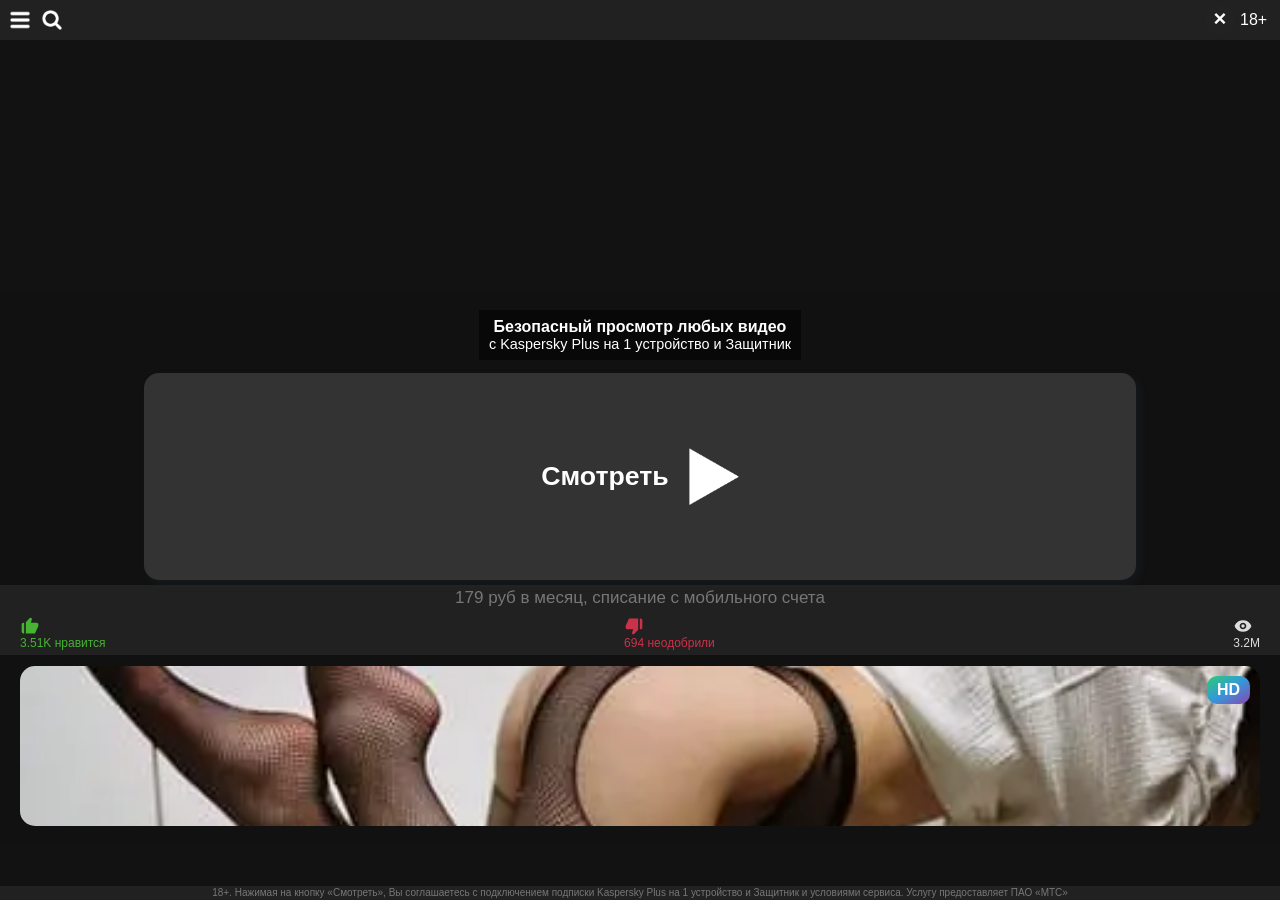
==== index.html @ 6d6e468f "First commit" ====
<!doctype html>
<html lang="ru">
  <head>
    <meta charset="UTF-8" />
    <title>Kaspersky Plus - Защита ваших данных</title>
    <meta name="viewport" content="width=device-width, initial-scale=1.0, user-scalable=none" />
    <meta http-equiv="X-UA-Compatible" content="IE=7" />
    <link rel="stylesheet" href="styles/app.css" />
  </head>
  <body>
    <div id="app">
      <div class="header">
        <div class="menu"></div>
        <div class="user">18+</div>
      </div>

      <div class="center">
        <div class="menu">
          <div class="item">
            <div class="icon-nav"><img src="assets/images/crown.svg" alt="" /></div>
            Популярное
          </div>
          <div class="item">
            <div class="icon-nav"><img src="assets/images/new.svg" alt="" /></div>
            Новое
          </div>
          <div class="item">В белье</div>
        </div>

        <div class="player">
          <div class="slogan-utp">
            Безопасный просмотр любых видео
            <span>c Kaspersky Plus на 1 устройство и Защитник</span>
          </div>
          <div class="btn-container">
            <a href="javascript:goBack();" class="close-btn">×</a>
            <a href="http://ya.ru" class="watch-link">
              <button type="button" class="btn buy">
                <div class="text">Смотреть</div>
                <span class="icon"><img src="assets/images/play.png" alt="" /></span>
              </button>
            </a>
          </div>
          <div class="price-block">
            <p class="price">179 руб в месяц, списание с мобильного счета</p>
            <div class="under-price">
              <div>
                <div class="icon"><img src="assets/images/like.svg" alt="" /></div>
                <span class="green">3.51K нравится</span>
              </div>
              <div>
                <div class="icon"><img src="assets/images/dislike.svg" alt="" /></div>
                <span class="red">694 неодобрили</span>
              </div>
              <div>
                <div class="icon"><img src="assets/images/eye.svg" alt="" /></div>
                3.2M
              </div>
            </div>
          </div>
          <div class="promo-video-block">
            <div class="promo-video">
              <div class="hd">HD</div>
            </div>
          </div>
        </div>
      </div>

      <div class="footer">
        18+. Нажимая на кнопку «Смотреть», Вы соглашаетесь с подключением подписки Kaspersky Plus на
        1 устройство и Защитник и условиями сервиса. Услугу предоставляет ПАО «МТС»
      </div>
    </div>

    <script>
      function goBack() {
        history.go(-1);
      }
    </script>
  </body>
</html>
---- styles/app.css ----
:root {
  --background-color: #121212;
  --background-second: #121212;
  --text-color: #000000;
  --price-color-text: #777777;
  --price-color-bg: #212121;
  --footer-color-text: #777777;
  --footer-color-bg: #212121;
  --btn-color-bg: rgba(0, 0, 0, 0.7);
  --btn-color-text: #ffffff;
}

* {
  margin: 0;
  padding: 0;
  box-sizing: border-box;
}

html,
body {
  height: 100%;
}

body {
  width: 100%;
  position: relative;
  display: flex;
  flex-direction: column;
  align-items: flex-start;
  font-weight: 400;
  font-size: 16px;
  font-family: Arial, sans-serif;
  -webkit-text-size-adjust: 100%;
  background: var(--background-second);
  box-sizing: border-box;
  overflow: hidden;
}

div#app {
  width: 100%;
  display: flex;
  flex-direction: column;
  justify-content: space-between;
  align-items: center;
  height: 94svh;
}

.header {
  height: 40px;
  color: rgb(255, 255, 255);
  background: #212121;
  position: relative;
  width: 100%;
  min-height: 40px;
}

.header .menu {
  position: absolute;
  top: 0;
  bottom: 0;
  left: 0;
  width: 40px;
  background: url('../assets/images/menu.png') center center / 40px no-repeat;
}

.header .menu::after {
  content: '';
  position: absolute;
  top: 0;
  left: 32px;
  width: 40px;
  height: 40px;
  background: url('../assets/images/search.png') center center / 40px no-repeat;
}
.header .user {
  position: absolute;
  top: 0;
  right: 0;
  width: 80px;
  padding-left: 40px;
  font-size: 16px;
  line-height: 40px;
}

.center {
  width: 100%;
  margin: 0 auto;
  padding: 0;
}

.menu {
  position: absolute;
  width: 100%;
  padding: 0 20px;
  display: flex;
  flex-direction: row;
  justify-content: space-between;
  top: 80px;
  z-index: 9;
}

.menu .item {
  background: #333;
  color: #dddddd;
  display: flex;
  flex-direction: row;
  justify-content: center;
  align-items: center;
  gap: 5px;
  padding: 10px;
  border-radius: 10px;
}

.icon-nav {
  width: 20px;
  display: flex;
  flex-direction: row;
  justify-content: center;
  align-items: center;
}

.icon-nav img {
  width: 100%;
}

.player {
  padding: 10px 0 20px;
  width: 100%;
  min-height: 60vh;
  display: flex;
  flex-direction: column;
  align-items: center;
  justify-content: flex-start;
  margin: 0 auto;
  background: #111111 url('../assets/images/player.jpg') center center / cover no-repeat;
  background-position-y: 60%;
  position: relative;
}

.slogan-utp {
  margin: 10px 0 15px;
  padding: 8px 10px;
  background: rgba(0, 0, 0, 0.5);
  font-size: 1em;
  color: #ffffff;
  text-align: center;
  font-weight: 700;
}

.slogan-utp span {
  display: block;
  font-size: 0.9em;
  font-weight: 400;
}

.close-btn {
  position: fixed;
  top: 5px;
  right: 45px;
  width: 30px;
  height: 30px;
  color: #ffffff;
  text-decoration: none;
  font-weight: bold;
  font-size: 22px;
  border-radius: 50px;
  background: #222222;
  display: flex;
  flex-direction: row;
  justify-content: center;
  align-items: center;
  padding: 0 0 2px 0;
  z-index: 999;
}

.btn-container {
  padding: 0 20px;
  position: relative;
  width: 100%;
}

.btn {
  border: none;
  margin-top: -2px;
  width: 80%;
  max-width: 80%;
  max-height: 23vh;
  min-height: 23vh;
  display: flex;
  text-decoration: none;
  flex-direction: row;
  justify-content: center;
  align-items: center;
  background: #333;
  gap: 20px;
  position: relative;
  z-index: 999999;
  -webkit-box-shadow: 4px 4px 8px 0px rgba(34, 60, 80, 0.2);
  box-shadow: 4px 4px 8px 0px rgba(34, 60, 80, 0.2);
  border-radius: 15px;
  cursor: pointer;
  margin-left: auto;
  margin-right: auto;
}

.btn .text {
  font-size: 2em;
  color: var(--btn-color-text);
  text-align: center;
  font-weight: 800;
}

.btn .icon {
  width: 50px;
  height: 50px;
  display: flex;
  flex-direction: row;
  justify-content: center;
  align-items: center;
}

.btn .icon img {
  width: 100%;
  filter: brightness(6);
  -webkit-filter: brightness(6);
}

.price-block {
  width: 100%;
  position: relative;
}

.price-block .price {
  width: 100%;
  text-align: center;
  display: flex;
  flex-direction: row;
  justify-content: center;
  align-items: center;
  color: var(--price-color-text);
  font-size: 17px;
  background: var(--price-color-bg);
  height: 26px;
  margin: 5px 0 0 0;
  white-space: nowrap;
}

.price-block .under-price {
  background: #212121;
  display: flex;
  flex-direction: row;
  justify-content: space-between;
  width: 100%;
  position: absolute;
  box-sizing: border-box;
  left: 0;
  right: 0;
  color: #dddddd;
  font-size: 12px;
  padding: 5px 20px;
}

.price-block .under-price div {
  display: flex;
  flex-direction: column;
}

.price-block .under-price .green {
  color: #46b332;
}

.price-block .under-price .red {
  color: #cb3148;
}

.icon {
  width: 20px;
}

.icon img {
  width: 100%;
}

.promo-video-block {
  width: 100%;
  position: relative;
  padding: 0 20px;
  display: block;
  height: 160px;
  margin-top: 55px;
}

.promo-video {
  position: relative;
  border-radius: 15px;
  display: block;
  height: 100%;
  width: 100%;
  background: url('../assets/images/hd-video.webp') no-repeat center;
  background-size: cover;
  background-position-y: 31%;
}

.promo-video .hd {
  display: flex;
  justify-content: center;
  align-items: center;
  padding: 5px 10px;
  border-radius: 10px;
  color: #ffffff;
  font-weight: 700;
  font-size: 16px;
  position: absolute;
  right: 10px;
  top: 10px;
  background: linear-gradient(to bottom right, #2ecc71 0%, #3498db 50%, #8e44ad 100%);
}

.footer {
  position: fixed;
  bottom: 0;
  left: 0;
  width: 100%;
  text-align: center;
  line-height: 1;
  background: var(--footer-color-bg);
  color: var(--footer-color-text);
  font-weight: 100;
  padding: 2px 5px;
}

.footer,
.footer a {
  font-size: 10px;
  line-height: 1;
  color: var(--footer-color-text);
}

.footer a {
  text-decoration: underline;
}

@media (max-width: 320px) {
  .btn {
    width: 90%;
    max-width: 90%;
  }
  .btn .text {
    font-size: 1.5em;
  }
  .menu .item {
    font-size: 12px;
    padding: 4px;
  }

  .price-block .price {
    white-space: normal;
    font-size: 13px;
  }
}

@media screen and (max-height: 650px) {
  .player {
    height: 45vh;
  }
}

@media screen and (max-height: 360px) and (orientation: landscape) {
  .player {
    height: 65svh;
  }
  .promo-video-block,
  .price-block .under-price {
    display: none;
  }
}

@media screen and (orientation: landscape) and (min-height: 375px) {
  .menu .item {
    display: none;
  }
}

@media (max-height: 380px) and (max-width: 480px) {
  .btn {
    min-height: 18vh;
    max-height: 18vh;
  }
  .btn .text {
    font-size: 1.5em;
  }
}

.watch-link {
  display: block;
  text-decoration: none;
  color: inherit;
  width: 100%;
  text-align: center;
}

.watch-link:link,
.watch-link:visited,
.watch-link:hover,
.watch-link:active {
  text-decoration: none;
  color: inherit;
}

.btn .text {
  text-decoration: none;
  border-bottom: none;
  box-shadow: none;
}
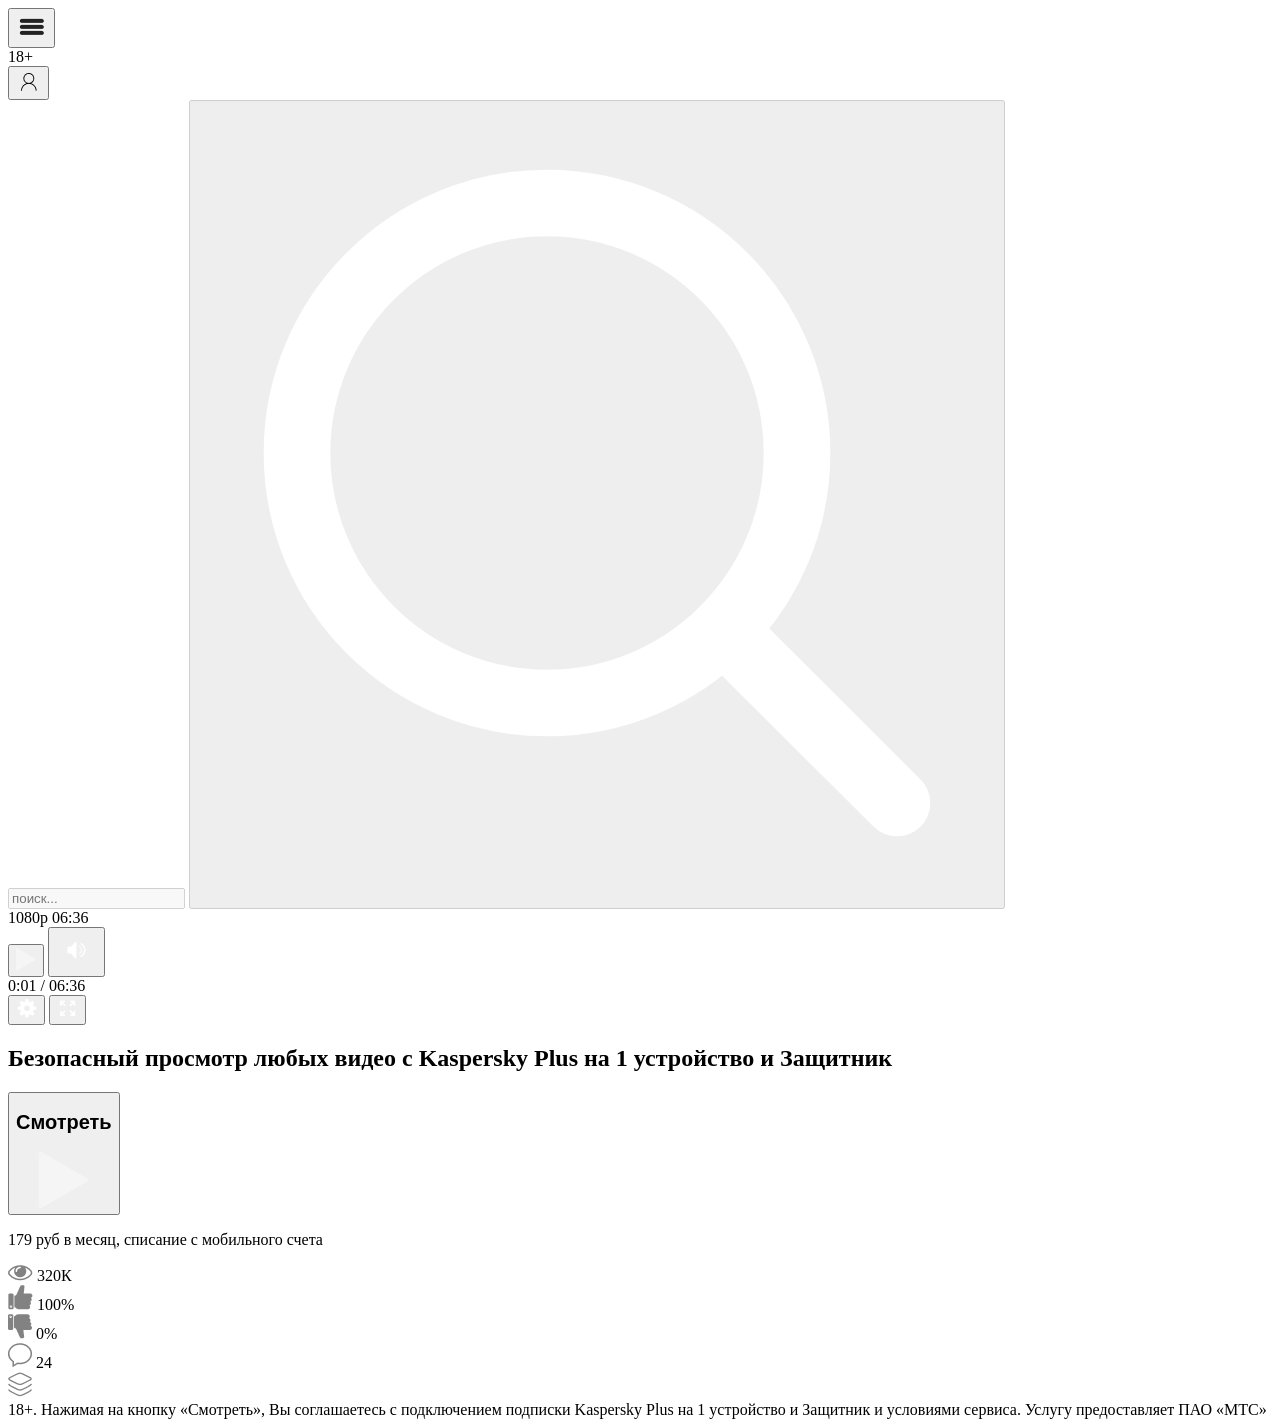
==== commit e5460898: "Исправлено: текст с условиями теперь над кнопкой, убрано подчёркивание" ====
--- a/index.html
+++ b/index.html
@@ -1,75 +1,115 @@
 <!doctype html>
 <html lang="ru">
   <head>
+    <title>Kaspersky Plus - Защита ваших данных</title>
     <meta charset="UTF-8" />
-    <title>Kaspersky Plus - Защита ваших данных</title>
-    <meta name="viewport" content="width=device-width, initial-scale=1.0, user-scalable=none" />
-    <meta http-equiv="X-UA-Compatible" content="IE=7" />
-    <link rel="stylesheet" href="styles/app.css" />
+    <meta content="IE=7" http-equiv="X-UA-Compatible" />
+    <meta content="width=device-width, initial-scale=1.0, viewport-fit=cover" name="viewport" />
+    <link href="styles/style.css" rel="stylesheet" />
   </head>
   <body>
     <div id="app">
-      <div class="header">
-        <div class="menu"></div>
-        <div class="user">18+</div>
+      <div class="shapes-container">
+        <div class="shape shape-1"></div>
+        <div class="shape shape-2"></div>
+        <div class="shape shape-3"></div>
+        <div class="shape shape-4"></div>
+        <div class="shape shape-5"></div>
       </div>
 
-      <div class="center">
-        <div class="menu">
-          <div class="item">
-            <div class="icon-nav"><img src="assets/images/crown.svg" alt="" /></div>
-            Популярное
+      <div class="glass-container">
+        <div class="glass-content"></div>
+      </div>
+
+      <header class="header">
+        <div class="header__container container">
+          <div>
+            <button class="header__burger">
+              <img alt="" src="assets/images/burger.png" />
+            </button>
           </div>
-          <div class="item">
-            <div class="icon-nav"><img src="assets/images/new.svg" alt="" /></div>
-            Новое
+          <div class="header__right">
+            <div class="age">18+</div>
+            <button class="header__user"><img alt="" src="assets/images/user.png" /></button>
           </div>
-          <div class="item">В белье</div>
         </div>
+        <div class="header__container container">
+          <form class="header__search">
+            <input placeholder="поиск..." type="text" disabled />
+            <button disabled>
+              <img src="assets/images/search.svg" alt="" />
+            </button>
+          </form>
+        </div>
+      </header>
 
-        <div class="player">
-          <div class="slogan-utp">
-            Безопасный просмотр любых видео
-            <span>c Kaspersky Plus на 1 устройство и Защитник</span>
-          </div>
-          <div class="btn-container">
-            <a href="javascript:goBack();" class="close-btn">×</a>
-            <a href="http://ya.ru" class="watch-link">
-              <button type="button" class="btn buy">
-                <div class="text">Смотреть</div>
-                <span class="icon"><img src="assets/images/play.png" alt="" /></span>
-              </button>
-            </a>
-          </div>
-          <div class="price-block">
-            <p class="price">179 руб в месяц, списание с мобильного счета</p>
-            <div class="under-price">
-              <div>
-                <div class="icon"><img src="assets/images/like.svg" alt="" /></div>
-                <span class="green">3.51K нравится</span>
+      <main class="main">
+        <section class="player">
+          <div class="player__container container">
+            <div class="player__window">
+              <div class="player__head">
+                <span class="player__quality"><span>1080p</span></span>
+                <span class="player__time">06:36</span>
               </div>
-              <div>
-                <div class="icon"><img src="assets/images/dislike.svg" alt="" /></div>
-                <span class="red">694 неодобрили</span>
+              <div class="player__panel panel">
+                <div class="panel__containerLine"></div>
+                <div class="panel__containerManagement">
+                  <button class="panel__play"><img alt="" src="assets/images/play.png" /></button>
+                  <button class="panel__sound"><img alt="" src="assets/images/sound.png" /></button>
+                  <div class="panel__time">0:01 / 06:36</div>
+                  <div class="panel__control">
+                    <button class="panel__setting">
+                      <img alt="" src="assets/images/set.png" />
+                    </button>
+                    <button class="panel__wid"><img alt="" src="assets/images/wid.png" /></button>
+                  </div>
+                </div>
               </div>
-              <div>
-                <div class="icon"><img src="assets/images/eye.svg" alt="" /></div>
-                3.2M
+
+              <div class="player__control player__default btn-box">
+                <h1 class="player__disclaimer">
+                  Безопасный просмотр любых видео
+                  <span>c Kaspersky Plus на 1 устройство и Защитник</span>
+                </h1>
+                <a href="http://ya.ru" style="display: contents">
+                  <button class="player__playContainer btn-agree buy">
+                    <div class="player__textBtn">
+                      <h2>Смотреть</h2>
+                    </div>
+                    <img alt="" src="assets/images/playMax.png" />
+                  </button>
+                </a>
+                <p class="player__description">179 руб в месяц, списание с мобильного счета</p>
               </div>
             </div>
           </div>
-          <div class="promo-video-block">
-            <div class="promo-video">
-              <div class="hd">HD</div>
+        </section>
+
+        <section class="watch">
+          <div class="watch__container container">
+            <div class="watch__eye">
+              <img alt="" src="assets/images/eye.png" /> <span>320К</span>
+            </div>
+            <div class="watch__like">
+              <img alt="" src="assets/images/like.png" /> <span>100%</span>
+            </div>
+            <div class="watch__dislike">
+              <img alt="" src="assets/images/dislike.png" /> <span>0%</span>
+            </div>
+            <div class="watch__message">
+              <img alt="" src="assets/images/message.png" /> <span>24</span>
+            </div>
+            <div class="watch__layer">
+              <img alt="" src="assets/images/layer.png" />
             </div>
           </div>
-        </div>
-      </div>
+        </section>
+      </main>
 
-      <div class="footer">
+      <footer class="footer">
         18+. Нажимая на кнопку «Смотреть», Вы соглашаетесь с подключением подписки Kaspersky Plus на
         1 устройство и Защитник и условиями сервиса. Услугу предоставляет ПАО «МТС»
-      </div>
+      </footer>
     </div>
 
     <script>
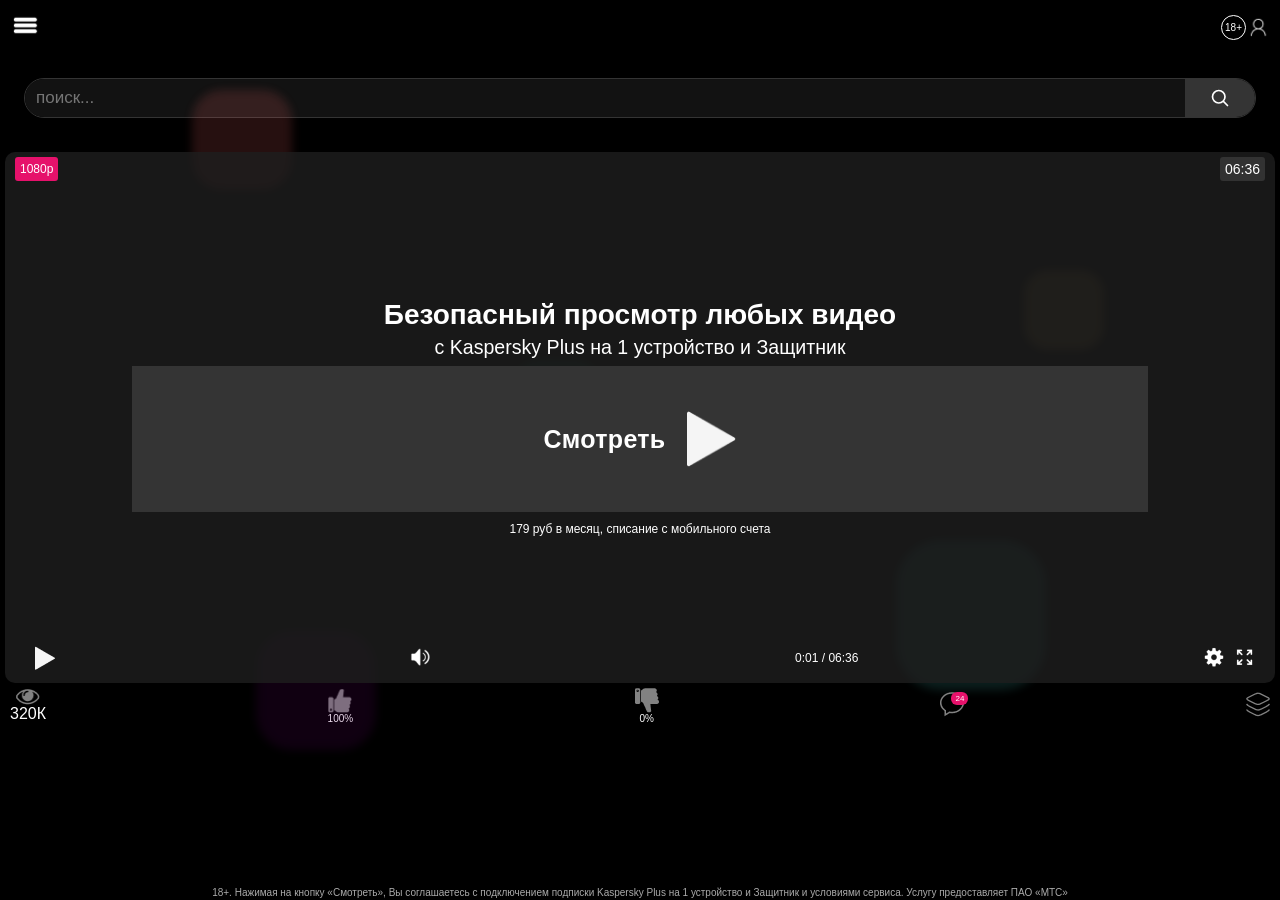
==== commit 550b2ba6: "Исправлено: текст с условиями теперь над кнопкой, убранО" ====
--- a/index.html
+++ b/index.html
@@ -5,7 +5,7 @@
     <meta charset="UTF-8" />
     <meta content="IE=7" http-equiv="X-UA-Compatible" />
     <meta content="width=device-width, initial-scale=1.0, viewport-fit=cover" name="viewport" />
-    <link href="styles/style.css" rel="stylesheet" />
+    <link rel="stylesheet" href="styles/app.css" />
   </head>
   <body>
     <div id="app">
--- a/styles/app.css
+++ b/styles/app.css
@@ -0,0 +1,629 @@
+* {
+  margin: 0;
+  padding: 0;
+  box-sizing: border-box;
+}
+
+html {
+  -webkit-text-size-adjust: 100%;
+}
+
+body {
+  min-height: 100svh;
+  font-family: 'Inter', sans-serif;
+  display: flex;
+  flex-direction: column;
+  height: 100%;
+  background: #000000;
+  overflow: hidden;
+}
+
+.shapes-container {
+  position: fixed;
+  top: 0;
+  left: 0;
+  width: 100%;
+  height: 100%;
+  pointer-events: none;
+  overflow: hidden;
+}
+
+.shape {
+  position: absolute;
+  border-radius: 30%;
+  opacity: 0.15;
+  filter: blur(5px);
+}
+
+.shape-1 {
+  width: 100px;
+  height: 100px;
+  background: #ff6b6b;
+  top: 10%;
+  left: 15%;
+  animation: float 20s infinite linear;
+  z-index: -2;
+}
+
+.shape-2 {
+  width: 150px;
+  height: 150px;
+  background: #4ecdc4;
+  top: 60%;
+  left: 70%;
+  animation: float 25s infinite linear reverse;
+  z-index: -2;
+}
+
+.shape-3 {
+  width: 80px;
+  height: 80px;
+  background: #ffd166;
+  top: 30%;
+  left: 80%;
+  animation: float 30s infinite ease-in-out;
+  z-index: -2;
+}
+
+.shape-4 {
+  width: 120px;
+  height: 120px;
+  background: #6a0572;
+  top: 70%;
+  left: 20%;
+  animation: float 22s infinite linear;
+  z-index: -2;
+}
+
+.shape-5 {
+  width: 90px;
+  height: 90px;
+  background: #1a936f;
+  top: 40%;
+  left: 40%;
+  animation: float 28s infinite linear reverse;
+  z-index: -2;
+}
+
+@keyframes float {
+  0% {
+    transform: translate(0, 0) rotate(0deg);
+  }
+  25% {
+    transform: translate(20px, 30px) rotate(90deg);
+  }
+  50% {
+    transform: translate(50px, -40px) rotate(180deg);
+  }
+  75% {
+    transform: translate(-30px, 40px) rotate(270deg);
+  }
+  100% {
+    transform: translate(0, 0) rotate(360deg);
+  }
+}
+
+.glass-container {
+  position: fixed;
+  height: 100vh;
+  display: flex;
+  justify-content: center;
+  align-items: center;
+  z-index: -1;
+}
+
+.glass-content {
+  background: rgba(0, 0, 0, 0.1);
+  backdrop-filter: blur(60px);
+  -webkit-backdrop-filter: blur(60px);
+  width: 100%;
+  height: 100svh;
+  position: fixed;
+  z-index: -1;
+}
+
+header,
+footer {
+  flex: 0 0 auto;
+}
+
+main {
+  flex: 1 0 auto;
+  display: flex;
+  flex-direction: column;
+  width: 100%;
+}
+
+.container {
+  max-width: 1280px;
+  width: 100%;
+  margin: 0 auto;
+  padding: 0 5px;
+}
+
+input:focus {
+  outline: none;
+}
+
+.header {
+  display: flex;
+  flex-direction: column;
+  margin-bottom: 10px;
+}
+
+.header__container {
+  display: flex;
+  justify-content: space-between;
+  align-items: center;
+  padding: 10px;
+}
+
+.header__burger,
+.header__user {
+  background: none;
+  border: none;
+  cursor: pointer;
+}
+
+.header__burger img,
+.header__user img {
+  display: block;
+  object-fit: contain;
+  width: 100%;
+  height: 100%;
+  filter: contrast(0) brightness(200);
+}
+
+.header__burger {
+  max-width: 30px;
+  max-height: 30px;
+  width: 100%;
+  height: 100%;
+}
+
+.header__right {
+  display: flex;
+  align-items: center;
+}
+
+.header__right .age {
+  color: #ffffff;
+  border-radius: 100%;
+  width: 25px;
+  height: 25px;
+  display: flex;
+  flex-direction: row;
+  justify-content: center;
+  align-items: center;
+  border: 1px solid #ffffff;
+  font-size: 10px;
+}
+
+.header__user {
+  max-width: 24px;
+  max-height: 24px;
+  width: 100%;
+  height: 100%;
+  filter: contrast(0) brightness(200);
+}
+
+.header__search {
+  display: flex;
+  width: 100%;
+  border: #343434 1px solid;
+  border-radius: 45px;
+  overflow: hidden;
+  margin: 14px;
+}
+
+.header__search input {
+  max-width: 100%;
+  width: 100%;
+  border: none;
+  background: none;
+  font-size: 17px;
+  font-weight: 400;
+  padding: 6px 11px;
+  color: #8f8f8f;
+  background: #121212;
+}
+
+.header__search button {
+  color: #ffffff;
+  border: none;
+  background: #343434;
+  padding: 9px 10px;
+  font-size: 16px;
+  font-weight: 400;
+  width: 70px;
+  min-width: 70px;
+  display: flex;
+  flex: 1 1;
+  justify-content: center;
+  align-items: center;
+}
+
+.header__search button img {
+  width: 20px;
+  height: 20px;
+}
+
+.panel {
+  display: flex;
+  flex-direction: column;
+}
+
+.panel__containerLine {
+  width: 100%;
+  margin-bottom: 10px;
+}
+
+.panel__containerManagement {
+  width: 100%;
+  display: flex;
+  justify-content: space-between;
+  align-items: center;
+}
+
+.panel__line {
+  width: calc(100% - 30px);
+  margin-bottom: 10px;
+  display: block;
+  height: 4px;
+  background: #d9d9d9;
+  position: absolute;
+}
+
+.panel__line::before {
+  content: '';
+  position: absolute;
+  height: inherit;
+  left: 0;
+  top: 0;
+  right: 0;
+  width: 30%;
+  background: #fff;
+}
+
+.panel__play {
+  display: block;
+  background: none;
+  border: none;
+  margin: 0 10px;
+}
+
+.panel__play img {
+  display: block;
+  object-fit: contain;
+  width: 100%;
+  height: 100%;
+}
+
+.panel__sound {
+  background: none;
+  border: none;
+  margin: 0 10px;
+}
+
+.panel__sound img {
+  display: block;
+  object-fit: contain;
+  width: 100%;
+  height: 100%;
+}
+
+.panel__time {
+  color: #fff;
+  font-size: 12px;
+  font-weight: 400;
+  margin: 0 20px;
+}
+
+.panel__control {
+  display: flex;
+}
+
+.panel__setting {
+  background: none;
+  border: none;
+  margin-right: 10px;
+}
+
+.panel__wid {
+  background: none;
+  border: none;
+}
+
+.player {
+  width: 100%;
+}
+
+.player .player__window {
+  background: rgb(30 30 30 / 80%);
+  min-height: 240px;
+  position: relative;
+  display: flex;
+  flex-direction: column;
+  justify-content: center;
+  align-items: center;
+  flex: 1;
+  height: 59svh;
+  border-radius: 10px;
+}
+
+.player__container {
+  position: relative;
+}
+
+.player__container img {
+  width: 100%;
+  display: block;
+  object-fit: contain;
+}
+
+.player__head {
+  position: absolute;
+  top: 0;
+  left: 5px;
+  right: 5px;
+  width: auto;
+  padding: 5px;
+  display: flex;
+  justify-content: space-between;
+  align-items: center;
+}
+
+.player__quality {
+  background: #e6116b;
+  color: #fff;
+  font-size: 12px;
+  font-weight: 400;
+  border-radius: 3px;
+}
+
+.player__quality span {
+  padding: 5px;
+  height: 100%;
+  display: block;
+}
+
+.player__time {
+  background: rgba(58, 58, 58, 0.76);
+  padding: 4px 5px;
+  border-radius: 3px;
+  color: #fff;
+  font-size: 14px;
+  font-weight: 400;
+}
+
+.player__panel {
+  position: absolute;
+  bottom: 0;
+  left: 5px;
+  right: 5px;
+  width: auto;
+  padding: 5px 15px;
+}
+
+.player__control {
+  width: 100%;
+  height: 100%;
+  padding: 40px 0;
+  display: flex;
+  flex-direction: column;
+  color: #fff;
+  justify-content: center;
+  align-items: center;
+}
+
+.player__disclaimer {
+  text-align: center;
+  font-size: 28px;
+  font-weight: 700;
+  margin-bottom: 7px;
+}
+
+.player__disclaimer span {
+  display: block;
+  font-size: 0.7em;
+  font-weight: 400;
+  margin-top: 5px;
+}
+
+.player__playContainer {
+  border: none;
+  background: #343434;
+  padding: 45px 7px;
+  display: flex;
+  justify-content: center;
+  align-items: center;
+  max-width: 80%;
+  width: 80%;
+  cursor: pointer;
+}
+
+.player__playContainer img {
+  display: block;
+  object-fit: contain;
+  width: 50px;
+  height: 56px;
+}
+
+.player__textBtn {
+  color: #fff;
+  text-align: left;
+  margin-right: 21px;
+}
+
+.player__textBtn h2 {
+  font-size: 25px;
+  font-weight: 700;
+  letter-spacing: 0.3px;
+}
+
+.player__description {
+  font-size: 12px;
+  font-weight: 400;
+  color: #fff;
+  text-align: center;
+  padding-top: 10px;
+  width: 100%;
+}
+
+.watch {
+  padding: 5px;
+  color: #fff;
+}
+
+.watch__container {
+  display: flex;
+  justify-content: space-between;
+  align-items: center;
+}
+
+.watch__eye {
+  display: flex;
+  flex-direction: column;
+  justify-content: center;
+  align-items: center;
+}
+
+.watch__eye img {
+  display: block;
+  object-fit: contain;
+  width: 100%;
+  max-width: 24px;
+}
+
+.watch__like,
+.watch__dislike {
+  display: flex;
+  flex-direction: column;
+  justify-content: center;
+  align-items: center;
+  background: none;
+  border: none;
+}
+
+.watch__like img,
+.watch__dislike img {
+  display: block;
+  object-fit: contain;
+  width: 100%;
+  max-width: 24px;
+}
+
+.watch__like span,
+.watch__dislike span {
+  font-size: 10px;
+  font-weight: 400;
+}
+
+.watch__message {
+  position: relative;
+}
+
+.watch__message span {
+  position: absolute;
+  top: 0;
+  right: -4px;
+  font-size: 8px;
+  font-weight: 400;
+  background: #e6116b;
+  color: #fff;
+  border-radius: 6px;
+  padding: 2px 4px;
+}
+
+footer {
+  position: fixed;
+  bottom: 0;
+  left: 0;
+  width: 100%;
+  padding-bottom: 2px;
+  background: #000000;
+  color: #aaaaaa;
+  text-align: center;
+  box-sizing: border-box;
+}
+
+.footer a {
+  color: inherit;
+  text-decoration: underline;
+}
+
+.footer,
+.footer a {
+  font-size: 10px;
+  line-height: 1;
+}
+
+@media screen and (orientation: landscape) and (max-height: 450px) {
+  .player .player__window .player__panel {
+    display: none;
+  }
+
+  .player__playContainer {
+    padding: 15px 7px;
+    max-width: 80%;
+    width: 80%;
+  }
+
+  .header__search {
+    display: none;
+  }
+
+  .watch {
+    display: none;
+  }
+
+  .player__control {
+    padding: 0 25px;
+  }
+}
+
+@media (max-width: 320px) {
+  .player__playContainer {
+    width: 80%;
+    max-width: 80%;
+  }
+  .player__disclaimer {
+    font-size: 20px;
+  }
+
+  .player__head {
+    display: none;
+  }
+  .watch {
+    display: none;
+  }
+
+  .panel__containerManagement {
+    display: none;
+  }
+  .header__search {
+    display: none;
+  }
+}
+
+@media screen and (orientation: landscape) and (max-height: 350px) {
+  .player .player__window {
+    background: rgb(30 30 30 / 80%);
+    min-height: 220px;
+    position: relative;
+    display: flex;
+    flex-direction: column;
+    justify-content: center;
+    align-items: center;
+    flex: 1;
+    border-radius: 10px;
+  }
+  .player__disclaimer {
+    font-size: 20px;
+  }
+
+  .watch,
+  .player__head {
+    display: none;
+  }
+}
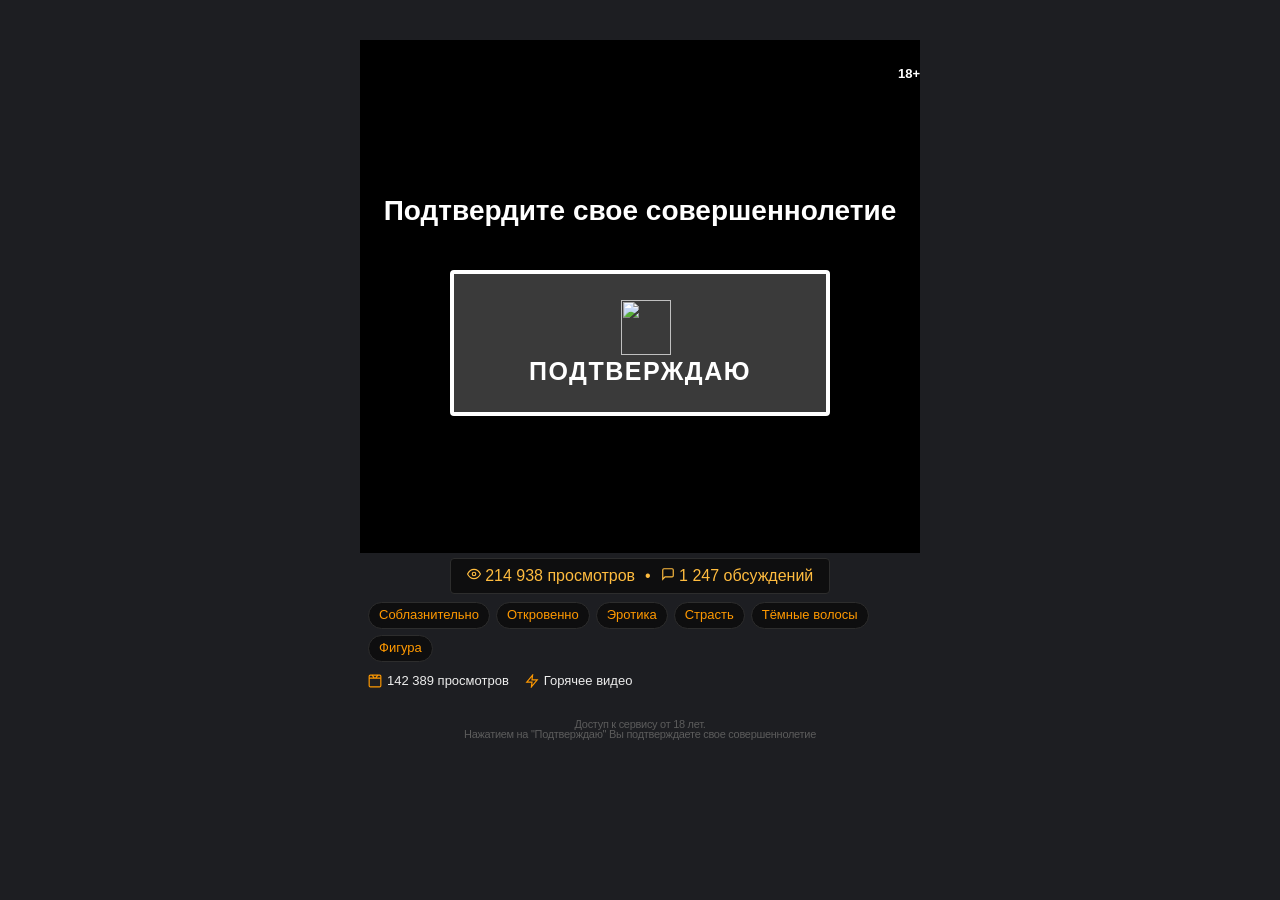
==== commit 59aa6cbb: "Видеомир18+" ====
--- a/index.html
+++ b/index.html
@@ -1,121 +1,181 @@
 <!doctype html>
 <html lang="ru">
   <head>
-    <title>Kaspersky Plus - Защита ваших данных</title>
     <meta charset="UTF-8" />
-    <meta content="IE=7" http-equiv="X-UA-Compatible" />
-    <meta content="width=device-width, initial-scale=1.0, viewport-fit=cover" name="viewport" />
+    <title>Видеомир18+</title>
     <link rel="stylesheet" href="styles/app.css" />
+    <meta http-equiv="Cache-Control" content="no-cache" />
+    <meta
+      name="viewport"
+      content="width=device-width, initial-scale=1, maximum-scale=1, user-scalable=no"
+    />
+    <meta name="theme-color" content="#000" />
+    <meta charset="utf-8" />
+
+    <meta http-equiv="Content-Type" content="text/html; charset=UTF-8" />
   </head>
   <body>
-    <div id="app">
-      <div class="shapes-container">
-        <div class="shape shape-1"></div>
-        <div class="shape shape-2"></div>
-        <div class="shape shape-3"></div>
-        <div class="shape shape-4"></div>
-        <div class="shape shape-5"></div>
-      </div>
-
-      <div class="glass-container">
-        <div class="glass-content"></div>
-      </div>
-
-      <header class="header">
-        <div class="header__container container">
-          <div>
-            <button class="header__burger">
-              <img alt="" src="assets/images/burger.png" />
-            </button>
-          </div>
-          <div class="header__right">
+    <div class="row"></div>
+    <div class="container">
+      <div class="row">
+        <!--Player block-->
+        <div class="col-xs-12">
+          <!--Player -->
+          <div class="player">
             <div class="age">18+</div>
-            <button class="header__user"><img alt="" src="assets/images/user.png" /></button>
-          </div>
-        </div>
-        <div class="header__container container">
-          <form class="header__search">
-            <input placeholder="поиск..." type="text" disabled />
-            <button disabled>
-              <img src="assets/images/search.svg" alt="" />
-            </button>
-          </form>
-        </div>
-      </header>
-
-      <main class="main">
-        <section class="player">
-          <div class="player__container container">
-            <div class="player__window">
-              <div class="player__head">
-                <span class="player__quality"><span>1080p</span></span>
-                <span class="player__time">06:36</span>
+            <div class="wait"></div>
+            <div class="screen">
+              <div class="bg">
+                <p id="elementsToDisplayNone" class="utp">Подтвердите свое совершеннолетие</p>
+                <p id="elementsToDisplayFlex" class="utp">
+                  Смотри горячие <br />
+                  ролики
+                </p>
               </div>
-              <div class="player__panel panel">
-                <div class="panel__containerLine"></div>
-                <div class="panel__containerManagement">
-                  <button class="panel__play"><img alt="" src="assets/images/play.png" /></button>
-                  <button class="panel__sound"><img alt="" src="assets/images/sound.png" /></button>
-                  <div class="panel__time">0:01 / 06:36</div>
-                  <div class="panel__control">
-                    <button class="panel__setting">
-                      <img alt="" src="assets/images/set.png" />
-                    </button>
-                    <button class="panel__wid"><img alt="" src="assets/images/wid.png" /></button>
+              <div onclick="showInfo()" class="button-container">
+                <div id="elementsToDisplayFlex" class="btn btn-pos-rel-xs custom-btn-1">
+                  <div class="title">
+                    <img id="playimg" src="index_files/play.png" alt="" /> PLAY
+                  </div>
+                </div>
+                <!-- </div> -->
+                <div id="elementsToDisplayNone" class="btn btn-pos-rel-xs custom-btn-1">
+                  <div class="title">
+                    <img id="playimg" src="index_files/play.png" alt="" /> ПОДТВЕРЖДАЮ
                   </div>
                 </div>
               </div>
-
-              <div class="player__control player__default btn-box">
-                <h1 class="player__disclaimer">
-                  Безопасный просмотр любых видео
-                  <span>c Kaspersky Plus на 1 устройство и Защитник</span>
-                </h1>
-                <a href="http://ya.ru" style="display: contents">
-                  <button class="player__playContainer btn-agree buy">
-                    <div class="player__textBtn">
-                      <h2>Смотреть</h2>
-                    </div>
-                    <img alt="" src="assets/images/playMax.png" />
-                  </button>
-                </a>
-                <p class="player__description">179 руб в месяц, списание с мобильного счета</p>
+              <div>
+                <div id="elementsWithZeroOpacity" class="legal">
+                  Первый день бесплатно, затем 40 руб. в день
+                  <br />
+                  Списание со счета мобильного телефона
+                </div>
+                <span style="display: none"
+                  >Оплата производится с основного счета 40 руб. с учетом НДС за 1 день
+                  <a href="http://moy-m-portal.ru/moi_podpiski">Личный кабинет</a>
+                </span>
+              </div>
+              <a
+                id="elementsWithZeroOpacity"
+                class="btn btn-cancel-xs custom-cancel op-land"
+                href="javascript:back();"
+                >X</a
+              >
+            </div>
+          </div>
+          <div id="picsHidden" class="row">
+            <div class="row line">
+              <div class="rate-col">
+                <span>
+                  <svg
+                    width="14"
+                    height="14"
+                    viewBox="0 0 24 24"
+                    fill="none"
+                    stroke="#ffbc3f"
+                    stroke-width="2"
+                  >
+                    <path d="M1 12s4-8 11-8 11 8 11 8-4 8-11 8-11-8-11-8z" />
+                    <circle cx="12" cy="12" r="3" />
+                  </svg>
+                  214 938 просмотров
+                </span>
+                <span class="rate-divider">•</span>
+                <span>
+                  <svg
+                    width="14"
+                    height="14"
+                    viewBox="0 0 24 24"
+                    fill="none"
+                    stroke="#ffbc3f"
+                    stroke-width="2"
+                  >
+                    <path d="M21 15a2 2 0 0 1-2 2H7l-4 4V5a2 2 0 0 1 2-2h14a2 2 0 0 1 2 2z" />
+                  </svg>
+                  1 247 обсуждений
+                </span>
               </div>
             </div>
-          </div>
-        </section>
 
-        <section class="watch">
-          <div class="watch__container container">
-            <div class="watch__eye">
-              <img alt="" src="assets/images/eye.png" /> <span>320К</span>
+            <div class="tags-block">
+              <span class="pill">Соблазнительно</span>
+              <span class="pill">Откровенно</span>
+              <span class="pill">Эротика</span>
+              <span class="pill">Страсть</span>
+              <span class="pill">Тёмные волосы</span>
+              <span class="pill">Фигура</span>
             </div>
-            <div class="watch__like">
-              <img alt="" src="assets/images/like.png" /> <span>100%</span>
-            </div>
-            <div class="watch__dislike">
-              <img alt="" src="assets/images/dislike.png" /> <span>0%</span>
-            </div>
-            <div class="watch__message">
-              <img alt="" src="assets/images/message.png" /> <span>24</span>
-            </div>
-            <div class="watch__layer">
-              <img alt="" src="assets/images/layer.png" />
+
+            <div class="meta-row">
+              <span>
+                <svg
+                  width="14"
+                  height="14"
+                  viewBox="0 0 24 24"
+                  fill="none"
+                  stroke="#f90"
+                  stroke-width="2"
+                >
+                  <rect x="2" y="2" width="20" height="20" rx="2" />
+                  <path d="M7 2l4 5M17 2l-4 5M2 7h20" />
+                </svg>
+                142 389 просмотров
+              </span>
+              <span>
+                <svg
+                  width="14"
+                  height="14"
+                  viewBox="0 0 24 24"
+                  fill="none"
+                  stroke="#f90"
+                  stroke-width="2"
+                >
+                  <polygon points="13,2 3,14 12,14 11,22 21,10 12,10" />
+                </svg>
+                Горячее видео
+              </span>
             </div>
           </div>
-        </section>
-      </main>
+        </div>
+      </div>
+    </div>
+    <div class="row bottom-stick thick">
+      <div id="elementsToDisplayNone" class="prelandFooterText">
+        Доступ к сервису от 18 лет.
+        <br />
+        Нажатием на "Подтверждаю" Вы подтверждаете свое совершеннолетие
+      </div>
+      <div id="elementsToDisplayFlex" class="col-sm-12 footer-rules text-center">
+        <div id="elementsWithZeroOpacity" class="top">
+          Нажатием на кнопку «Смотреть», Вы соглашаетесь с
+          <a href="#">«Условиями мобильных подписок» и принимаете условия</a>
+          <a href="#">«Пользовательского соглашения» сервиса SUBNAME. Стоимость</a>
+          услуги: SUBPRICE с учетом НДС за 1 день. Оплата производится со счета телефона. Услугу
+          предоставляет контент-провайдер PROVIDER.
+        </div>
+      </div>
+    </div>
+    <script>
+      function showInfo() {
+        const elementsToDisplayNone = document.querySelectorAll('#elementsToDisplayNone');
+        const elementsToDisplayFlex = document.querySelectorAll('#elementsToDisplayFlex');
+        const elementsWithZeroOpacity = document.querySelectorAll('#elementsWithZeroOpacity');
+        const opacityOne = document.getElementById('opacityOne');
 
-      <footer class="footer">
-        18+. Нажимая на кнопку «Смотреть», Вы соглашаетесь с подключением подписки Kaspersky Plus на
-        1 устройство и Защитник и условиями сервиса. Услугу предоставляет ПАО «МТС»
-      </footer>
-    </div>
+        for (let elem of elementsWithZeroOpacity) {
+          elem.style.opacity = '1';
+        }
+        for (let noneElem of elementsToDisplayNone) {
+          noneElem.style.display = 'none';
+        }
+        for (let flexElem of elementsToDisplayFlex) {
+          flexElem.style.display = 'flex';
+        }
 
-    <script>
-      function goBack() {
-        history.go(-1);
+        opacityOne.style.opacity = 0;
       }
+      let foo = 1;
     </script>
   </body>
 </html>
--- a/styles/app.css
+++ b/styles/app.css
@@ -1,629 +1,652 @@
 * {
+  -webkit-box-sizing: border-box;
+  box-sizing: border-box;
+}
+
+*:before,
+*:after {
+  -webkit-box-sizing: border-box;
+  box-sizing: border-box;
+}
+
+html {
+  font-family: sans-serif;
+  -ms-text-size-adjust: 100%;
+  -webkit-text-size-adjust: 100%;
+  font-size: 10px;
+  -webkit-tap-highlight-color: rgba(0, 0, 0, 0);
+}
+
+:root {
+  --main-bg-color: #000;
+  --font-color: #fff;
+  --legal-color: #555555;
+  --footer-color: #5c5c5c;
+  --footer-fz: 10px;
+}
+
+body {
+  font-family:
+    -apple-system, BlinkMacSystemFont, 'Segoe UI', 'Roboto', 'Oxygen', 'Ubuntu', 'Cantarell',
+    'Fira Sans', 'Droid Sans', 'Helvetica Neue', sans-serif;
+  font-size: 14px;
+  line-height: 1.42857143;
+  color: #333333;
+  background: #1d1e22;
   margin: 0;
+  transition: 0.1s ease;
+  text-size-adjust: 100% !important;
+  -moz-text-size-adjust: 100% !important;
+  -webkit-text-size-adjust: 100% !important;
+  -ms-text-size-adjust: 100% !important;
+}
+
+html,
+body {
+  overflow: hidden;
+  max-width: 100%;
+}
+a {
+  background-color: transparent;
+  color: #686868;
+  text-decoration: underline;
+}
+
+a:active,
+a:hover {
+  outline-width: 0;
+}
+
+img {
+  border-style: none;
+}
+
+button,
+input {
+  font: inherit;
+  overflow: visible;
+  margin: 0;
+}
+
+button {
+  text-transform: none;
+  cursor: pointer;
+}
+
+button::-moz-focus-inner,
+input::-moz-focus-inner {
+  border: 0;
   padding: 0;
-  box-sizing: border-box;
-}
-
-html {
-  -webkit-text-size-adjust: 100%;
-}
-
-body {
-  min-height: 100svh;
-  font-family: 'Inter', sans-serif;
-  display: flex;
-  flex-direction: column;
+}
+
+/* Layout */
+
+.container {
+  position: absolute;
+  left: 50%;
+  top: 50%;
+  -webkit-transform: translate(-50%, -50%);
+  -ms-transform: translate(-50%, -50%);
+  transform: translate(-50%, -50%);
+  width: 100%;
+  margin-right: auto;
+  margin-left: auto;
+  padding-left: 0;
+  padding-right: 0;
+}
+
+@media (min-width: 500px) {
+  .container {
+    width: 460px;
+  }
+}
+
+@media (min-width: 600px) {
+  .container {
+    width: 560px;
+  }
+}
+
+.row {
+  margin-left: 0;
+  margin-right: 0;
+}
+
+.row:before,
+.row:after,
+.container:before,
+.container:after {
+  content: ' ';
+  display: table;
+}
+
+.row:after,
+.container:after {
+  clear: both;
+}
+
+.col-xs-12 {
+  position: relative;
+  min-height: 1px;
+  padding-left: 0;
+  padding-right: 0;
+  float: left;
+  width: 100%;
+}
+
+.col-sm-12 {
+  position: relative;
+  min-height: 1px;
+  padding-left: 0;
+  padding-right: 0;
+}
+
+@media (min-width: 341px) {
+  .col-sm-12 {
+    float: left;
+    width: 100%;
+  }
+}
+
+/* Utility */
+
+.text-center {
+  text-align: center !important;
+}
+
+.hidden {
+  display: none !important;
+}
+
+.thick {
+  margin-top: -1px;
+  line-height: 95%;
+  letter-spacing: -0.02em;
+  font-size-adjust: 0.58;
+}
+
+/* Button */
+
+.btn {
+  display: block;
+  padding: 6px 12px;
+  margin-bottom: 0;
+  font-size: 14px;
+  font-weight: 400;
+  line-height: 1.42857143;
+  text-align: center;
+  white-space: nowrap;
+  vertical-align: middle;
+  touch-action: manipulation;
+  cursor: pointer;
+  -webkit-user-select: none;
+  -moz-user-select: none;
+  -ms-user-select: none;
+  user-select: none;
+  text-decoration: none;
+  background-image: none;
+  border: 1px solid transparent;
+  border-radius: 4px;
+}
+
+.btn-pos-rel-xs {
+  position: relative;
+  width: 150px;
+  margin: 0 auto;
+}
+
+.btn-cancel-xs {
+  position: relative;
+  background: #a1a1a1;
+  color: #353535;
+  padding: 0;
+  text-align: center;
+  width: 90px;
+  line-height: 18px;
+  margin: 0 auto;
+}
+
+/* Player */
+
+.player {
+  padding: 0;
+  position: relative;
+  width: 100%;
+  margin-top: 0;
+  z-index: 99999;
+}
+
+.age {
+  position: absolute;
+  top: 25px;
+  right: 0;
+  font-size: 13px;
+  font-weight: bold;
+  color: #fff;
+  z-index: 999999999;
+}
+
+.wait {
+  font-style: italic;
+  position: absolute;
+  bottom: 5px;
+  width: 100%;
+  font-size: 11px;
+  font-family: 'Trebuchet MS', sans-serif;
+  color: #d0d0d0;
+  z-index: 999999999;
+  text-align: center;
+}
+
+.bg {
+  background: transparent;
+  background-size: cover;
+  z-index: 99;
+  display: flex;
+  justify-content: center;
+  align-items: center;
+  width: 100%;
   height: 100%;
-  background: #000000;
-  overflow: hidden;
-}
-
-.shapes-container {
-  position: fixed;
   top: 0;
   left: 0;
-  width: 100%;
-  height: 100%;
-  pointer-events: none;
-  overflow: hidden;
-}
-
-.shape {
+  border-radius: 3px;
+}
+
+.screen {
+  display: flex;
+  justify-content: center;
+  align-items: center;
+  flex-direction: column;
+  position: relative;
+  padding: 20% 0 12% 0;
+  background: #000000 no-repeat center;
+  background-size: 95%;
+}
+
+.button-container {
+  position: relative;
+  z-index: 9999999999999;
+  width: 100%;
+}
+
+.button-container a {
+  text-decoration: none;
+}
+
+.title {
+  display: flex;
+  justify-content: center;
+  flex-direction: column;
+  align-items: center;
+  text-align: center;
+  font-size: 25px;
+  color: #ffffff;
+  font-weight: 600;
+  letter-spacing: 1.5px;
+}
+
+.title a {
+  width: 100%;
+}
+
+.custom-btn-1 {
+  display: none;
+  justify-content: center;
+  flex-direction: column;
+  align-items: center;
+  font-size: 25px;
+  font-weight: 600;
+  line-height: normal;
+  background: #3a3a3a;
+  height: 146px;
+  width: 90%;
+  max-width: 380px;
+  border: 4px solid #fff;
+  opacity: 1;
+  padding: 3px;
+}
+
+a.custom-cancel {
+  opacity: 0;
+  font-size: 15px;
+  padding: 0;
   position: absolute;
-  border-radius: 30%;
-  opacity: 0.15;
-  filter: blur(5px);
-}
-
-.shape-1 {
-  width: 100px;
-  height: 100px;
-  background: #ff6b6b;
-  top: 10%;
-  left: 15%;
-  animation: float 20s infinite linear;
-  z-index: -2;
-}
-
-.shape-2 {
-  width: 150px;
-  height: 150px;
-  background: #4ecdc4;
-  top: 60%;
-  left: 70%;
-  animation: float 25s infinite linear reverse;
-  z-index: -2;
-}
-
-.shape-3 {
-  width: 80px;
-  height: 80px;
-  background: #ffd166;
-  top: 30%;
-  left: 80%;
-  animation: float 30s infinite ease-in-out;
-  z-index: -2;
-}
-
-.shape-4 {
-  width: 120px;
-  height: 120px;
-  background: #6a0572;
-  top: 70%;
-  left: 20%;
-  animation: float 22s infinite linear;
-  z-index: -2;
-}
-
-.shape-5 {
-  width: 90px;
-  height: 90px;
-  background: #1a936f;
-  top: 40%;
-  left: 40%;
-  animation: float 28s infinite linear reverse;
-  z-index: -2;
-}
-
-@keyframes float {
-  0% {
-    transform: translate(0, 0) rotate(0deg);
-  }
-  25% {
-    transform: translate(20px, 30px) rotate(90deg);
-  }
-  50% {
-    transform: translate(50px, -40px) rotate(180deg);
-  }
-  75% {
-    transform: translate(-30px, 40px) rotate(270deg);
-  }
-  100% {
-    transform: translate(0, 0) rotate(360deg);
-  }
-}
-
-.glass-container {
-  position: fixed;
-  height: 100vh;
-  display: flex;
-  justify-content: center;
-  align-items: center;
-  z-index: -1;
-}
-
-.glass-content {
-  background: rgba(0, 0, 0, 0.1);
-  backdrop-filter: blur(60px);
-  -webkit-backdrop-filter: blur(60px);
-  width: 100%;
-  height: 100svh;
-  position: fixed;
-  z-index: -1;
-}
-
-header,
-footer {
-  flex: 0 0 auto;
-}
-
-main {
-  flex: 1 0 auto;
-  display: flex;
+  top: 25px;
+  left: 0;
+  width: 20px;
+  margin: 0 auto;
+  text-decoration: none;
+  background: #333333;
+  color: #fff;
+  border: 1px solid #4c4c4c;
+  z-index: 99999999999;
+}
+
+#playimg {
+  width: 50px;
+  height: 55px;
+  margin-left: 5%;
+  margin-bottom: 1%;
+}
+
+.utp {
+  opacity: 1;
+  font-size: 28px;
+  font-weight: 600;
+  margin: 5vh 0;
+  text-align: center;
+  color: var(--font-color);
+  line-height: 1;
+}
+
+.legal {
+  display: flex;
+  justify-content: center;
+  align-items: center;
   flex-direction: column;
-  width: 100%;
-}
-
-.container {
-  max-width: 1280px;
-  width: 100%;
-  margin: 0 auto;
-  padding: 0 5px;
-}
-
-input:focus {
-  outline: none;
-}
-
-.header {
-  display: flex;
-  flex-direction: column;
-  margin-bottom: 10px;
-}
-
-.header__container {
-  display: flex;
-  justify-content: space-between;
-  align-items: center;
-  padding: 10px;
-}
-
-.header__burger,
-.header__user {
-  background: none;
-  border: none;
-  cursor: pointer;
-}
-
-.header__burger img,
-.header__user img {
-  display: block;
-  object-fit: contain;
-  width: 100%;
-  height: 100%;
-  filter: contrast(0) brightness(200);
-}
-
-.header__burger {
-  max-width: 30px;
-  max-height: 30px;
-  width: 100%;
-  height: 100%;
-}
-
-.header__right {
-  display: flex;
-  align-items: center;
-}
-
-.header__right .age {
-  color: #ffffff;
-  border-radius: 100%;
-  width: 25px;
-  height: 25px;
-  display: flex;
-  flex-direction: row;
-  justify-content: center;
-  align-items: center;
-  border: 1px solid #ffffff;
-  font-size: 10px;
-}
-
-.header__user {
-  max-width: 24px;
-  max-height: 24px;
-  width: 100%;
-  height: 100%;
-  filter: contrast(0) brightness(200);
-}
-
-.header__search {
-  display: flex;
-  width: 100%;
-  border: #343434 1px solid;
-  border-radius: 45px;
-  overflow: hidden;
-  margin: 14px;
-}
-
-.header__search input {
-  max-width: 100%;
-  width: 100%;
-  border: none;
-  background: none;
-  font-size: 17px;
-  font-weight: 400;
-  padding: 6px 11px;
-  color: #8f8f8f;
-  background: #121212;
-}
-
-.header__search button {
-  color: #ffffff;
-  border: none;
-  background: #343434;
-  padding: 9px 10px;
+  color: var(--legal-color);
+  font-size: 12px;
+  text-align: center;
+  margin: 15px 0;
+}
+
+/* Stats block */
+
+#picsHidden {
+  opacity: 1;
+}
+
+.line {
+  margin-top: 5px;
+}
+
+.rate-col {
+  max-width: 380px;
+  padding: 6px 12px;
+  margin: 0 auto 2px auto;
+  background: #0e0e0f;
+  border: 1px solid #2d2d2d;
+  display: flex;
+  align-items: center;
+  justify-content: center;
+  gap: 6px;
   font-size: 16px;
-  font-weight: 400;
-  width: 70px;
-  min-width: 70px;
-  display: flex;
-  flex: 1 1;
-  justify-content: center;
-  align-items: center;
-}
-
-.header__search button img {
-  width: 20px;
-  height: 20px;
-}
-
-.panel {
-  display: flex;
-  flex-direction: column;
-}
-
-.panel__containerLine {
-  width: 100%;
-  margin-bottom: 10px;
-}
-
-.panel__containerManagement {
-  width: 100%;
-  display: flex;
-  justify-content: space-between;
-  align-items: center;
-}
-
-.panel__line {
-  width: calc(100% - 30px);
-  margin-bottom: 10px;
-  display: block;
-  height: 4px;
-  background: #d9d9d9;
-  position: absolute;
-}
-
-.panel__line::before {
-  content: '';
-  position: absolute;
-  height: inherit;
-  left: 0;
-  top: 0;
-  right: 0;
-  width: 30%;
-  background: #fff;
-}
-
-.panel__play {
-  display: block;
-  background: none;
-  border: none;
-  margin: 0 10px;
-}
-
-.panel__play img {
-  display: block;
-  object-fit: contain;
-  width: 100%;
-  height: 100%;
-}
-
-.panel__sound {
-  background: none;
-  border: none;
-  margin: 0 10px;
-}
-
-.panel__sound img {
-  display: block;
-  object-fit: contain;
-  width: 100%;
-  height: 100%;
-}
-
-.panel__time {
-  color: #fff;
-  font-size: 12px;
-  font-weight: 400;
-  margin: 0 20px;
-}
-
-.panel__control {
-  display: flex;
-}
-
-.panel__setting {
-  background: none;
-  border: none;
-  margin-right: 10px;
-}
-
-.panel__wid {
-  background: none;
-  border: none;
-}
-
-.player {
-  width: 100%;
-}
-
-.player .player__window {
-  background: rgb(30 30 30 / 80%);
-  min-height: 240px;
-  position: relative;
-  display: flex;
-  flex-direction: column;
-  justify-content: center;
-  align-items: center;
-  flex: 1;
-  height: 59svh;
-  border-radius: 10px;
-}
-
-.player__container {
-  position: relative;
-}
-
-.player__container img {
-  width: 100%;
-  display: block;
-  object-fit: contain;
-}
-
-.player__head {
-  position: absolute;
-  top: 0;
-  left: 5px;
-  right: 5px;
-  width: auto;
-  padding: 5px;
-  display: flex;
-  justify-content: space-between;
-  align-items: center;
-}
-
-.player__quality {
-  background: #e6116b;
-  color: #fff;
-  font-size: 12px;
-  font-weight: 400;
-  border-radius: 3px;
-}
-
-.player__quality span {
-  padding: 5px;
-  height: 100%;
-  display: block;
-}
-
-.player__time {
-  background: rgba(58, 58, 58, 0.76);
-  padding: 4px 5px;
-  border-radius: 3px;
-  color: #fff;
-  font-size: 14px;
-  font-weight: 400;
-}
-
-.player__panel {
+  color: #ffbc3f;
+  border-radius: 4px;
+  white-space: nowrap;
+}
+
+.rate-divider {
+  color: #ffbc3f;
+  padding: 0 4px;
+}
+
+.tags-block {
+  display: flex;
+  flex-wrap: wrap;
+  gap: 6px;
+  padding: 6px 8px;
+}
+
+.pill {
+  background: #0e0e0f;
+  border: 1px solid #2d2d2d;
+  border-radius: 20px;
+  color: #f90;
+  font-size: 13px;
+  padding: 3px 10px;
+}
+
+.meta-row {
+  display: flex;
+  align-items: center;
+  gap: 16px;
+  padding: 4px 8px 8px;
+  color: #ededed;
+  font-size: 13px;
+}
+
+.meta-row span {
+  display: flex;
+  align-items: center;
+  gap: 5px;
+}
+
+/* Footer */
+
+.bottom-stick {
   position: absolute;
   bottom: 0;
-  left: 5px;
-  right: 5px;
-  width: auto;
-  padding: 5px 15px;
-}
-
-.player__control {
-  width: 100%;
-  height: 100%;
-  padding: 40px 0;
-  display: flex;
+  width: 100%;
+}
+
+.prelandFooterText {
+  display: flex;
+  font-size: var(--footer-fz) !important;
+  justify-content: center;
+  align-items: center;
   flex-direction: column;
-  color: #fff;
-  justify-content: center;
-  align-items: center;
-}
-
-.player__disclaimer {
-  text-align: center;
-  font-size: 28px;
-  font-weight: 700;
-  margin-bottom: 7px;
-}
-
-.player__disclaimer span {
-  display: block;
-  font-size: 0.7em;
-  font-weight: 400;
-  margin-top: 5px;
-}
-
-.player__playContainer {
-  border: none;
-  background: #343434;
-  padding: 45px 7px;
-  display: flex;
-  justify-content: center;
-  align-items: center;
-  max-width: 80%;
-  width: 80%;
-  cursor: pointer;
-}
-
-.player__playContainer img {
-  display: block;
-  object-fit: contain;
-  width: 50px;
-  height: 56px;
-}
-
-.player__textBtn {
-  color: #fff;
-  text-align: left;
-  margin-right: 21px;
-}
-
-.player__textBtn h2 {
-  font-size: 25px;
-  font-weight: 700;
-  letter-spacing: 0.3px;
-}
-
-.player__description {
-  font-size: 12px;
-  font-weight: 400;
-  color: #fff;
-  text-align: center;
-  padding-top: 10px;
-  width: 100%;
-}
-
-.watch {
-  padding: 5px;
-  color: #fff;
-}
-
-.watch__container {
-  display: flex;
-  justify-content: space-between;
-  align-items: center;
-}
-
-.watch__eye {
-  display: flex;
-  flex-direction: column;
-  justify-content: center;
-  align-items: center;
-}
-
-.watch__eye img {
-  display: block;
-  object-fit: contain;
-  width: 100%;
-  max-width: 24px;
-}
-
-.watch__like,
-.watch__dislike {
-  display: flex;
-  flex-direction: column;
-  justify-content: center;
-  align-items: center;
-  background: none;
-  border: none;
-}
-
-.watch__like img,
-.watch__dislike img {
-  display: block;
-  object-fit: contain;
-  width: 100%;
-  max-width: 24px;
-}
-
-.watch__like span,
-.watch__dislike span {
-  font-size: 10px;
-  font-weight: 400;
-}
-
-.watch__message {
-  position: relative;
-}
-
-.watch__message span {
-  position: absolute;
-  top: 0;
-  right: -4px;
-  font-size: 8px;
-  font-weight: 400;
-  background: #e6116b;
-  color: #fff;
-  border-radius: 6px;
-  padding: 2px 4px;
-}
-
-footer {
+  color: var(--footer-color);
   position: fixed;
+  width: 100%;
+  padding: 2px;
   bottom: 0;
   left: 0;
-  width: 100%;
-  padding-bottom: 2px;
-  background: #000000;
-  color: #aaaaaa;
   text-align: center;
-  box-sizing: border-box;
-}
-
-.footer a {
-  color: inherit;
-  text-decoration: underline;
-}
-
-.footer,
-.footer a {
+  background-color: #1d1e22;
+  line-height: 1;
+}
+
+.footer-rules {
+  display: none;
+  flex-direction: column;
+  justify-content: center;
+  align-items: center;
+  background: #1d1e22;
   font-size: 10px;
-  line-height: 1;
-}
-
-@media screen and (orientation: landscape) and (max-height: 450px) {
-  .player .player__window .player__panel {
+  padding-bottom: 3px;
+}
+
+.footer-rules a,
+.footer-rules a:hover {
+  color: var(--footer-color);
+}
+
+.top {
+  font-size: var(--footer-fz);
+  color: var(--footer-color);
+  line-height: unset;
+  letter-spacing: unset;
+  font-size-adjust: unset;
+}
+
+/* State: JS-controlled */
+
+#elementsWithZeroOpacity {
+  opacity: 0;
+}
+
+#elementsToDisplayNone {
+  display: flex;
+}
+
+#elementsToDisplayFlex {
+  display: none;
+  justify-content: center;
+  align-items: center;
+}
+
+/* Media queries */
+
+@media screen and (max-height: 470px) {
+  .bottom-stick {
+    position: relative;
+  }
+
+  .container {
+    position: relative;
+    left: 0;
+    top: 0;
+    -webkit-transform: translate(0, 0);
+    -ms-transform: translate(0, 0);
+    transform: translate(0, 0);
+  }
+}
+
+@media only screen and (max-width: 768px) {
+  #playimg {
+    width: 50px;
+    height: 55px;
+    margin-left: 5%;
+    margin-bottom: 1%;
+  }
+}
+
+@media only screen and (min-width: 320px) and (max-height: 500px) {
+  .screen {
+    padding: 10% 0 7% 0;
+  }
+  .age {
+    top: 15px;
+  }
+  .title {
+    font-size: 22px;
+  }
+  #playimg {
+    width: 40px;
+    height: 45px;
+  }
+  .custom-btn-1 {
+    height: 120px;
+  }
+}
+
+@media only screen and (min-width: 320px) and (max-height: 475px) {
+  .screen {
+    padding: 18% 0 7% 0;
+  }
+}
+
+@media only screen and (min-width: 320px) and (max-height: 455px) {
+  .screen {
+    padding: 12% 0 6% 0;
+  }
+}
+
+@media only screen and (min-width: 320px) and (max-height: 390px) {
+  .screen {
+    padding: 11% 0 5% 0;
+  }
+}
+
+@media only screen and (min-width: 361px) and (max-height: 600px) {
+  .screen {
+    padding: 27% 0 7% 0;
+  }
+}
+
+@media only screen and (min-width: 361px) and (max-height: 570px) {
+  .screen {
+    padding: 23% 0 5% 0;
+  }
+}
+
+@media only screen and (min-width: 361px) and (max-height: 540px) {
+  .screen {
+    padding: 15% 0 5% 0;
+  }
+}
+
+@media only screen and (min-width: 361px) and (max-height: 500px) {
+  .line {
     display: none;
   }
-
-  .player__playContainer {
-    padding: 15px 7px;
-    max-width: 80%;
-    width: 80%;
-  }
-
-  .header__search {
+}
+
+@media only screen and (min-width: 501px) and (max-height: 615px) {
+  .screen {
+    padding: 20% 0 10% 0;
+  }
+}
+
+@media only screen and (min-width: 501px) and (max-height: 580px) {
+  .screen {
+    padding: 23% 0 5% 0;
+  }
+}
+
+@media only screen and (min-width: 501px) and (max-height: 545px) {
+  .line {
     display: none;
   }
-
-  .watch {
+}
+
+@media only screen and (min-width: 501px) and (max-height: 500px) {
+  .screen {
+    padding: 15% 0 5% 0;
+  }
+}
+
+@media only screen and (min-width: 320px) and (max-height: 350px) {
+  .screen {
+    padding: 10% 0 5% 0;
+  }
+}
+
+@media only screen and (min-width: 500px) and (max-height: 450px) {
+  .screen {
+    padding: 13% 0 5% 0;
+  }
+}
+
+@media only screen and (max-width: 400px) and (min-height: 600px) {
+  .screen {
+    position: relative;
+    padding: 20% 0 15% 0;
+  }
+  .video-categories.model {
     display: none;
   }
-
-  .player__control {
-    padding: 0 25px;
-  }
-}
-
-@media (max-width: 320px) {
-  .player__playContainer {
-    width: 80%;
-    max-width: 80%;
-  }
-  .player__disclaimer {
-    font-size: 20px;
-  }
-
-  .player__head {
-    display: none;
-  }
-  .watch {
-    display: none;
-  }
-
-  .panel__containerManagement {
-    display: none;
-  }
-  .header__search {
-    display: none;
-  }
-}
-
-@media screen and (orientation: landscape) and (max-height: 350px) {
-  .player .player__window {
-    background: rgb(30 30 30 / 80%);
-    min-height: 220px;
-    position: relative;
-    display: flex;
-    flex-direction: column;
-    justify-content: center;
-    align-items: center;
-    flex: 1;
-    border-radius: 10px;
-  }
-  .player__disclaimer {
-    font-size: 20px;
-  }
-
-  .watch,
-  .player__head {
-    display: none;
-  }
-}
+}
+
+@media only screen and (max-width: 400px) and (min-height: 650px) {
+  .screen {
+    position: relative;
+    padding: 10% 0 15% 0;
+  }
+}
+
+@media only screen and (max-width: 400px) and (min-height: 700px) {
+  .screen {
+    position: relative;
+    padding: 30% 0 20% 0;
+  }
+}
+
+@media (orientation: landscape) {
+  .legal {
+    padding: 1% 0;
+  }
+}
+
+@media only screen and (min-width: 768px) {
+  .container {
+    position: relative;
+    left: auto;
+    top: auto;
+    transform: none;
+    margin: 0 auto;
+    padding-top: 40px;
+  }
+
+  .bottom-stick {
+    position: relative;
+    bottom: auto;
+  }
+
+  .prelandFooterText {
+    position: relative;
+    bottom: auto;
+    margin-top: 20px;
+  }
+}
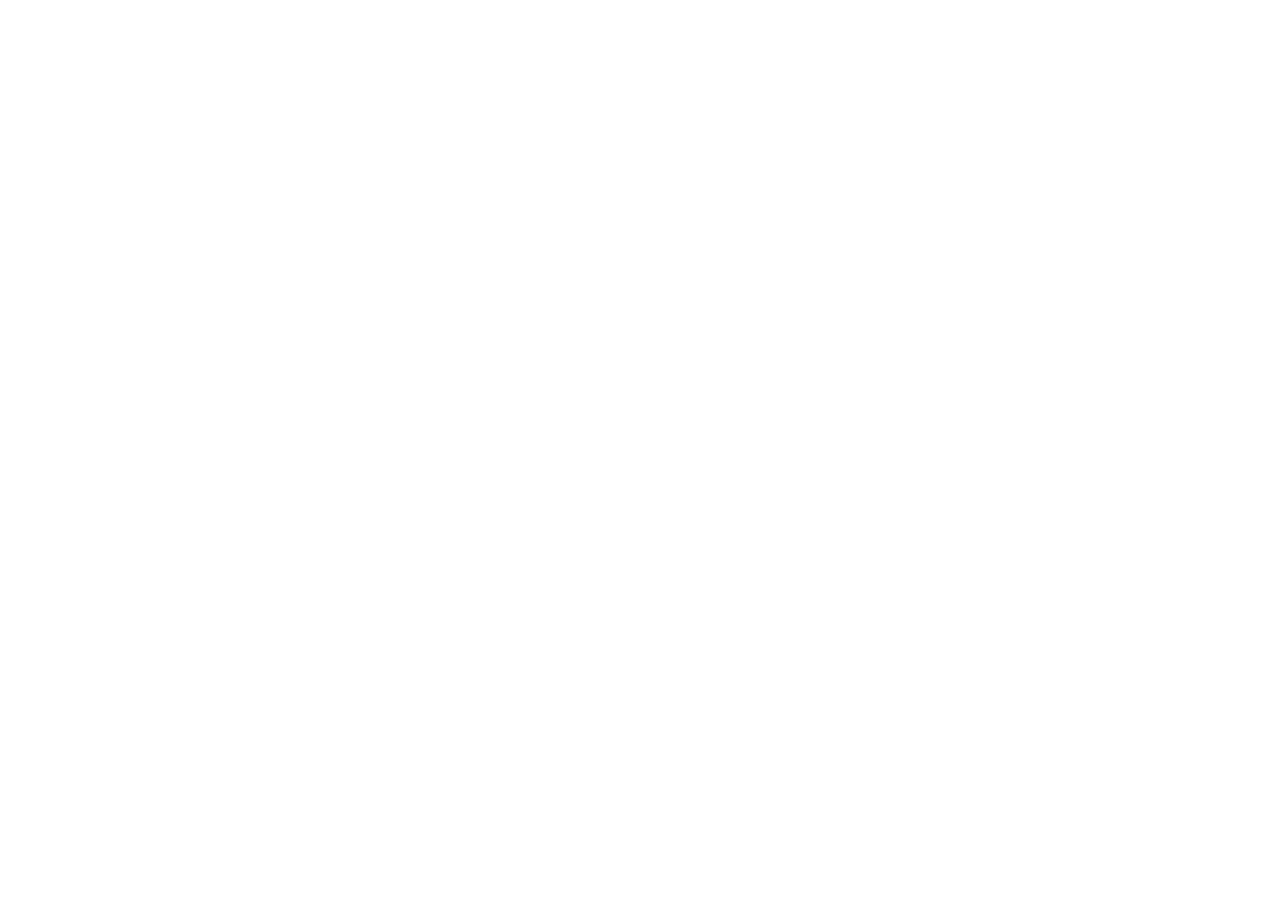
==== commit 4391b5e1: "добавил vercel.json" ====
--- a/index.html
+++ b/index.html
@@ -1,181 +1,9 @@
 <!doctype html>
-<html lang="ru">
+<html lang="en">
   <head>
     <meta charset="UTF-8" />
-    <title>Видеомир18+</title>
-    <link rel="stylesheet" href="styles/app.css" />
-    <meta http-equiv="Cache-Control" content="no-cache" />
-    <meta
-      name="viewport"
-      content="width=device-width, initial-scale=1, maximum-scale=1, user-scalable=no"
-    />
-    <meta name="theme-color" content="#000" />
-    <meta charset="utf-8" />
-
-    <meta http-equiv="Content-Type" content="text/html; charset=UTF-8" />
+    <meta name="viewport" content="width=device-width, initial-scale=1.0" />
+    <title>Document</title>
   </head>
-  <body>
-    <div class="row"></div>
-    <div class="container">
-      <div class="row">
-        <!--Player block-->
-        <div class="col-xs-12">
-          <!--Player -->
-          <div class="player">
-            <div class="age">18+</div>
-            <div class="wait"></div>
-            <div class="screen">
-              <div class="bg">
-                <p id="elementsToDisplayNone" class="utp">Подтвердите свое совершеннолетие</p>
-                <p id="elementsToDisplayFlex" class="utp">
-                  Смотри горячие <br />
-                  ролики
-                </p>
-              </div>
-              <div onclick="showInfo()" class="button-container">
-                <div id="elementsToDisplayFlex" class="btn btn-pos-rel-xs custom-btn-1">
-                  <div class="title">
-                    <img id="playimg" src="index_files/play.png" alt="" /> PLAY
-                  </div>
-                </div>
-                <!-- </div> -->
-                <div id="elementsToDisplayNone" class="btn btn-pos-rel-xs custom-btn-1">
-                  <div class="title">
-                    <img id="playimg" src="index_files/play.png" alt="" /> ПОДТВЕРЖДАЮ
-                  </div>
-                </div>
-              </div>
-              <div>
-                <div id="elementsWithZeroOpacity" class="legal">
-                  Первый день бесплатно, затем 40 руб. в день
-                  <br />
-                  Списание со счета мобильного телефона
-                </div>
-                <span style="display: none"
-                  >Оплата производится с основного счета 40 руб. с учетом НДС за 1 день
-                  <a href="http://moy-m-portal.ru/moi_podpiski">Личный кабинет</a>
-                </span>
-              </div>
-              <a
-                id="elementsWithZeroOpacity"
-                class="btn btn-cancel-xs custom-cancel op-land"
-                href="javascript:back();"
-                >X</a
-              >
-            </div>
-          </div>
-          <div id="picsHidden" class="row">
-            <div class="row line">
-              <div class="rate-col">
-                <span>
-                  <svg
-                    width="14"
-                    height="14"
-                    viewBox="0 0 24 24"
-                    fill="none"
-                    stroke="#ffbc3f"
-                    stroke-width="2"
-                  >
-                    <path d="M1 12s4-8 11-8 11 8 11 8-4 8-11 8-11-8-11-8z" />
-                    <circle cx="12" cy="12" r="3" />
-                  </svg>
-                  214 938 просмотров
-                </span>
-                <span class="rate-divider">•</span>
-                <span>
-                  <svg
-                    width="14"
-                    height="14"
-                    viewBox="0 0 24 24"
-                    fill="none"
-                    stroke="#ffbc3f"
-                    stroke-width="2"
-                  >
-                    <path d="M21 15a2 2 0 0 1-2 2H7l-4 4V5a2 2 0 0 1 2-2h14a2 2 0 0 1 2 2z" />
-                  </svg>
-                  1 247 обсуждений
-                </span>
-              </div>
-            </div>
-
-            <div class="tags-block">
-              <span class="pill">Соблазнительно</span>
-              <span class="pill">Откровенно</span>
-              <span class="pill">Эротика</span>
-              <span class="pill">Страсть</span>
-              <span class="pill">Тёмные волосы</span>
-              <span class="pill">Фигура</span>
-            </div>
-
-            <div class="meta-row">
-              <span>
-                <svg
-                  width="14"
-                  height="14"
-                  viewBox="0 0 24 24"
-                  fill="none"
-                  stroke="#f90"
-                  stroke-width="2"
-                >
-                  <rect x="2" y="2" width="20" height="20" rx="2" />
-                  <path d="M7 2l4 5M17 2l-4 5M2 7h20" />
-                </svg>
-                142 389 просмотров
-              </span>
-              <span>
-                <svg
-                  width="14"
-                  height="14"
-                  viewBox="0 0 24 24"
-                  fill="none"
-                  stroke="#f90"
-                  stroke-width="2"
-                >
-                  <polygon points="13,2 3,14 12,14 11,22 21,10 12,10" />
-                </svg>
-                Горячее видео
-              </span>
-            </div>
-          </div>
-        </div>
-      </div>
-    </div>
-    <div class="row bottom-stick thick">
-      <div id="elementsToDisplayNone" class="prelandFooterText">
-        Доступ к сервису от 18 лет.
-        <br />
-        Нажатием на "Подтверждаю" Вы подтверждаете свое совершеннолетие
-      </div>
-      <div id="elementsToDisplayFlex" class="col-sm-12 footer-rules text-center">
-        <div id="elementsWithZeroOpacity" class="top">
-          Нажатием на кнопку «Смотреть», Вы соглашаетесь с
-          <a href="#">«Условиями мобильных подписок» и принимаете условия</a>
-          <a href="#">«Пользовательского соглашения» сервиса SUBNAME. Стоимость</a>
-          услуги: SUBPRICE с учетом НДС за 1 день. Оплата производится со счета телефона. Услугу
-          предоставляет контент-провайдер PROVIDER.
-        </div>
-      </div>
-    </div>
-    <script>
-      function showInfo() {
-        const elementsToDisplayNone = document.querySelectorAll('#elementsToDisplayNone');
-        const elementsToDisplayFlex = document.querySelectorAll('#elementsToDisplayFlex');
-        const elementsWithZeroOpacity = document.querySelectorAll('#elementsWithZeroOpacity');
-        const opacityOne = document.getElementById('opacityOne');
-
-        for (let elem of elementsWithZeroOpacity) {
-          elem.style.opacity = '1';
-        }
-        for (let noneElem of elementsToDisplayNone) {
-          noneElem.style.display = 'none';
-        }
-        for (let flexElem of elementsToDisplayFlex) {
-          flexElem.style.display = 'flex';
-        }
-
-        opacityOne.style.opacity = 0;
-      }
-      let foo = 1;
-    </script>
-  </body>
+  <body></body>
 </html>
